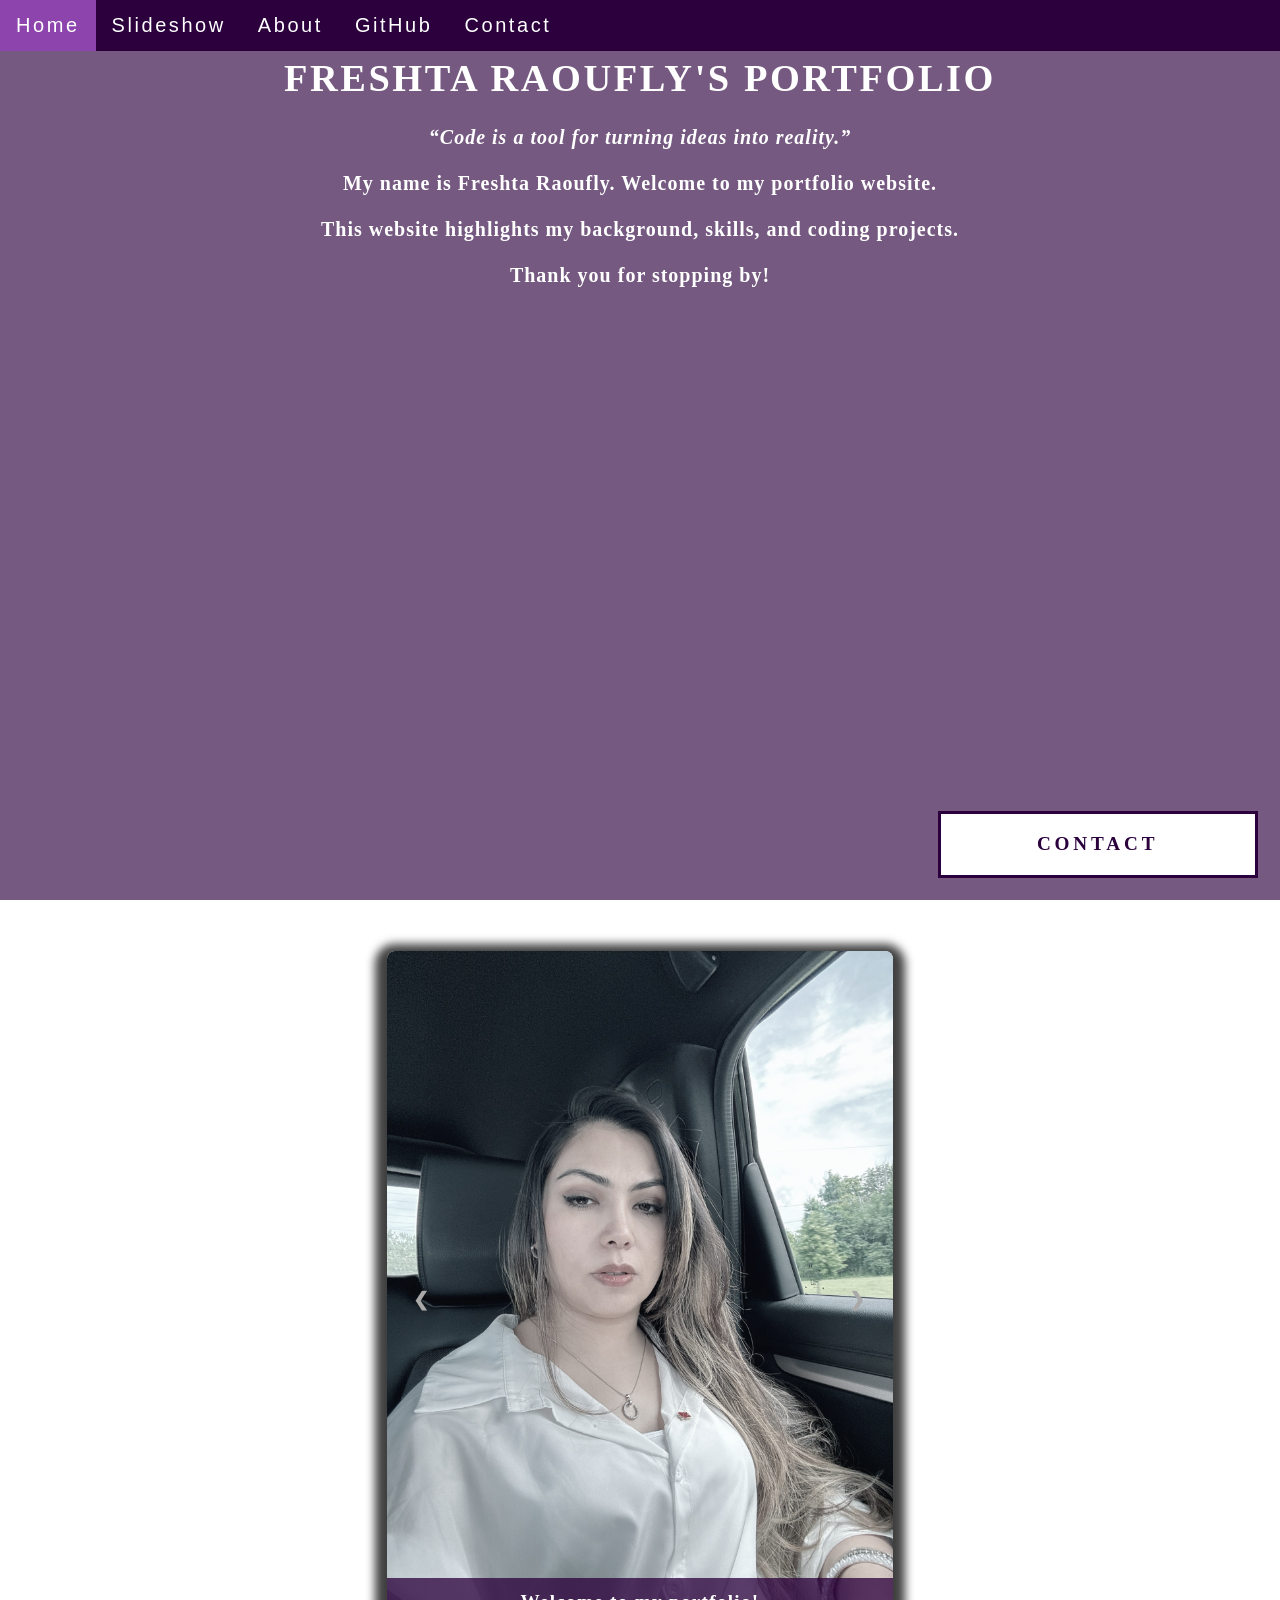
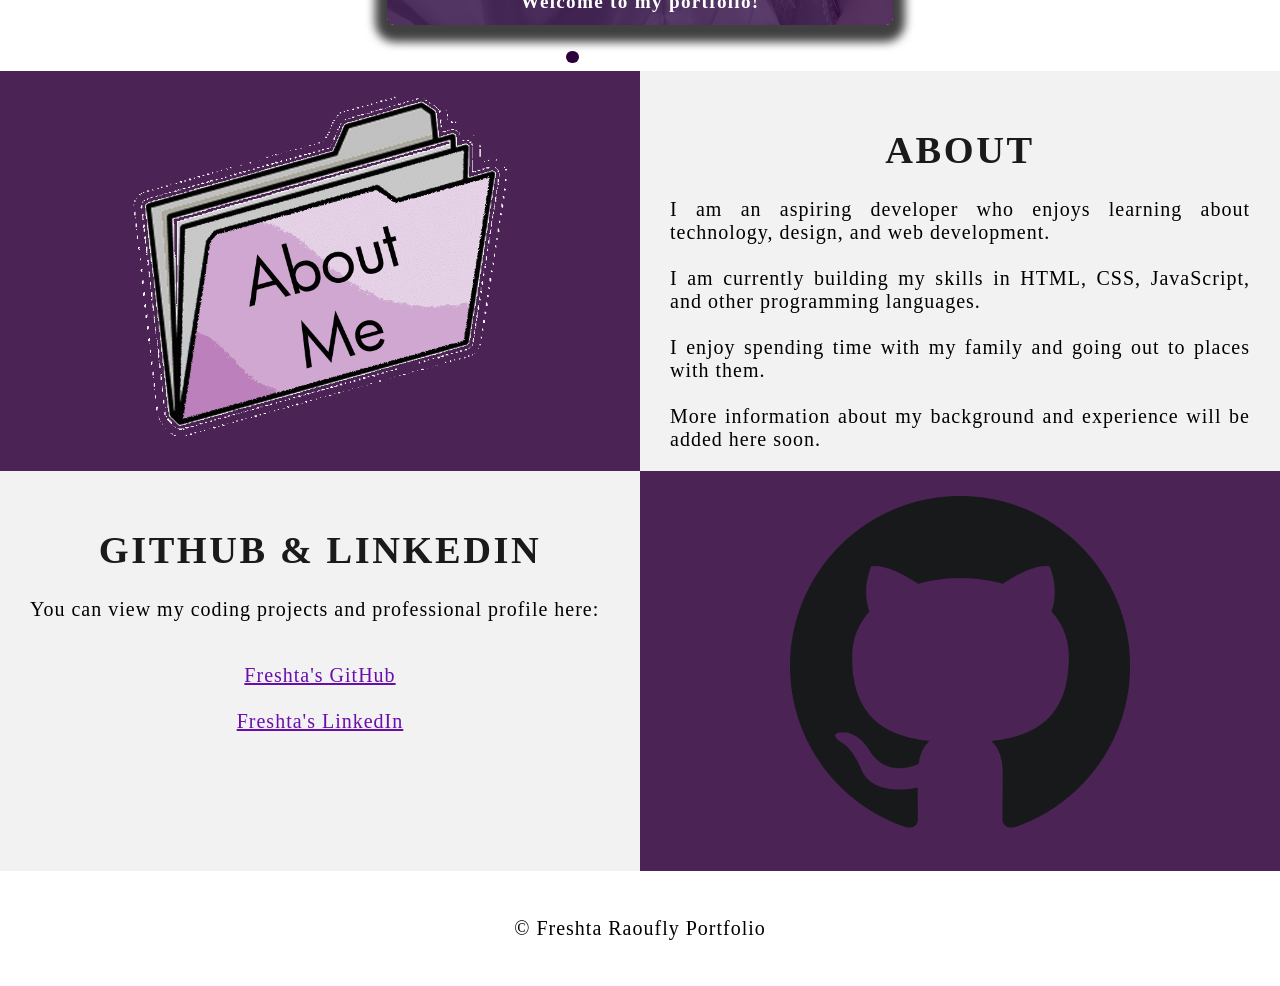
==== index.html @ d0412b55 "Add files via upload" ====
<!DOCTYPE html> 
<html lang="en">
    <!-- Head -->
    <head>
        <meta charset="UTF-8">
        <meta name="viewport" content="width=device-width">
        <title>Freshta Raoufly</title>
        <link rel="shortcut icon" type="img/png" href="images/coding_icon.png">
        <link rel="stylesheet" type="text/css" href="stylesheet/portfolio.css">
    </head>

    <!-- Body -->
    <body class="Background">

        <!-- Navbar -->
        <div class="Navbar">
            <a class="active" href="#Home">Home</a>
            <a href="#Slideshow">Slideshow</a>
            <a href="#About">About</a>
            <a href="#GitHub">GitHub</a>
            <a onclick="openForm()" ondblclick="closeForm()" class="contact">Contact</a>
        </div>

        <!-- Background video -->
        <div id="Home">
            <video autoplay muted loop id="Typing_Video">
                <source src="images/videos/Typing.mp4" type="video/mp4">
                Your browser does not support HTML5 video.
            </video>
        </div>

        <!-- Video text -->
        <div class="Video_Text">
            <h1 class="white-text">Freshta Raoufly's Portfolio</h1>
            <strong>
                <p class="center">
                    <q>Code is a tool for turning ideas into reality.</q>
                    <br>
                    <br>My name is Freshta Raoufly. Welcome to my portfolio website.
                    <br>
                    <br>This website highlights my background, skills, and coding projects.
                    <br>
                    <br>Thank you for stopping by!
                </p>
            </strong>
        </div>

        <!-- Slideshow section -->
        <div id="Slideshow">
            <div id="Slideshow_Background">
                <div id="Slideshow_Container">

                    <!-- Slide 1 of 6 -->
                    <div class="mySlides fade">
                        <img class="Slideshow_Images" src="images/personal.jpeg" alt="Picture of yourself">
                        <div class="text">Welcome to my portfolio!</div>
                    </div>

                    <!-- Slide 2 of 6 -->
                    <div class="mySlides fade">
                        <img class="Slideshow_Images" src="images/html_css_js.jpeg" alt="HTML, CSS, and JavaScript logos">
                        <div class="text">I am learning HTML, CSS, and JavaScript.</div>
                    </div>

                    <!-- Slide 3 of 6 -->
                    <div class="mySlides fade">
                        <img class="Slideshow_Images" src="images/python.png" alt="Python logo">
                        <div class="text">I am also building programming skills.</div>
                    </div>

                    <!-- Slide 4 of 6 -->
                    <div class="mySlides fade">
                        <img class="Slideshow_Images" src="images/csharp.png" alt="C# logo">
                        <div class="text">I enjoy learning software development.</div>
                    </div>

                    <!-- Slide 5 of 6 -->
                    <div class="mySlides fade">
                        <img class="Slideshow_Images" src="images/sql.jpg" alt="SQL logo">
                        <div class="text">I am interested in databases and web development.</div>
                    </div>

                    <!-- Slide 6 of 6 -->
                    <div class="mySlides fade">
                        <img class="Slideshow_Images" src="images/work.jpeg" alt="Me">
                        <div class="text"><a class="white-text contact" onclick="openForm()">Contact me now!</a></div>
                    </div>

                    <!-- Previous and next buttons -->
                    <a class="Previous" onclick="plusSlides(-1)">&#10094;</a>
                    <a class="Next" onclick="plusSlides(1)">&#10095;</a>
                </div>

                <br>

                <!-- Slideshow dots -->
                <div style="text-align: center">
                    <span class="dot" onclick="currentSlide(1)"></span>
                    <span class="dot" onclick="currentSlide(2)"></span>
                    <span class="dot" onclick="currentSlide(3)"></span>
                    <span class="dot" onclick="currentSlide(4)"></span>
                    <span class="dot" onclick="currentSlide(5)"></span>
                    <span class="dot" onclick="currentSlide(6)"></span>
                </div>
            </div>
        </div>

        <!-- About section -->
        <div class="Row" id="About">
            <!-- Left column -->
            <div class="Column_2">
                <img src="images/about.png" alt="HTML and CSS image">
            </div>

            <!-- Right column -->
            <div class="Column_1">
                <h1>About</h1>
                <p>
                    I am an aspiring developer who enjoys learning about technology, design, and web development.
                    <br>
                    <br>I am currently building my skills in HTML, CSS, JavaScript, and other programming languages.
                    <br>
                    <br>I enjoy spending time with my family and going out to places with them.
                    <br>
                    <br>More information about my background and experience will be added here soon.
                    <br>
                    <br><a onclick="openForm()" class="contact">Contact</a> me below!
                </p>
            </div>
        </div>

        <!-- GitHub section -->
        <div class="Row" id="GitHub">
            <!-- Left column -->
            <div class="Column_1">
                <h1>GitHub & LinkedIn</h1>
                <p>
                    You can view my coding projects and professional profile here:
                    <br>
                    <br>
                    <p class="center">
                        <a href="https://github.com/freshta002-design" target="_blank">Freshta's GitHub</a>
                        <br>
                        <br>
                        <a href="https://www.linkedin.com/in/freshta-shakery-9b9ab7419/?skipRedirect=true" target="_blank">Freshta's LinkedIn</a>
                    </p>
                </p>
            </div>

            <!-- Right column -->
            <div class="Column_2">
                <a href="https://github.com/freshta002-design" target="_blank">
                    <img src="images/github.png" alt="GitHub Logo">
                </a>
            </div>
        </div>

        <!-- Contact form -->
        <div id="Contact">
            <button onclick="openForm()" class="Pop_Up_Button">CONTACT</button>

            <div class="form-popup" id="myForm">
                <form action="" method="POST" class="form-container">
                    <h1>Contact</h1>

                    <label for="name"><b>Name</b></label>
                    <input type="text" placeholder="Type your name here" name="name" required>

                    <label for="phone"><b>Phone</b></label>
                    <input type="text" placeholder="Type your phone number here" name="phone">

                    <label for="email"><b>Email</b></label>
                    <input type="text" placeholder="Type your email address here" name="email" required>

                    <label for="message"><b>Message</b></label>
                    <input type="text" placeholder="Type your message here" name="message">

                    <button type="submit" class="btn">SUBMIT</button>
                    <button type="button" class="btn cancel" onclick="closeForm()">CLOSE</button>
                </form>
            </div>
        </div>

        <!-- Footer section -->
        <footer>
            <p class="center">
                &copy; Freshta Raoufly Portfolio
            </p>
        </footer>

        <script src="JS/portfolio.js"></script>
    </body>
</html>
---- stylesheet/portfolio.css ----
/***** GENERAL STYLING *****/

html {
    scroll-behavior: smooth;
}

body {
    margin: 0%;
    opacity: 1;
    transition: 3s opacity;
    letter-spacing: .2vw;
    font-family: Avant Garde, Helvetica;
    font-size: 1.5vw;
    overflow-x: hidden;
    user-select: none;
}

body.fade-out {
    opacity: .1;
}

h1 {
    text-transform: uppercase;
    font-family: "Trebuchet MS", Optima;
    text-align: center;
    margin-top: 3%;
    color: #1a1a1a;
}

h1:hover {
    filter: grayscale(5%);
    transform: scale(1.1);
    transition: transform 1s;
}

.white-text {
    color: #fff;
}

p {
    font-family: Perpetua, Rockwell Extra Bold;
    text-align: justify;
    letter-spacing: 1px;
    font-size: 20px;
    padding-left: 20px;
    padding-right: 20px;
}

p:hover {
    transition: transform 1s;
    transform: scale(1.01);
}

.center {
    text-align: center;
}

.center:hover {
    transition: transform 2s;
    transform: scale(1.1);
}

a {
    color: #6a0dad;
    cursor: pointer;
}

q {
    font-style: italic;
}

img {
    filter: grayscale(60%);
    border-radius: 8px;
    max-width: 100%;
    height: 340px;
    display: block;
    margin-left: auto;
    margin-right: auto;
}

img:hover {
    filter: grayscale(5%);
    transition: transform 1s;
    transform: scale(1.1);
}

footer {
    padding: 2%;
    background-color: white;
}

/***** NAVBAR STYLING *****/

.Navbar {
    overflow: hidden;
    background-color: #2b003d;
    position: fixed;
    top: 0;
    width: 100%;
    z-index: 1;
    animation: moveNav 5s;
}

@keyframes moveNav {
    from {left: -100vw;}
    to {left: 0vw;}
}

.Navbar a {
    float: left;
    display: block;
    color: white;
    padding: 14px 16px;
    text-decoration: none;
    font-family: Avant Garde, Helvetica;
    font-size: 20px;
    text-align: center;
    position: relative;
    animation: moveNavText 5.75s;
}

@keyframes moveNavText {
    from {top: -100vw;}
    to {top: 0vw;}
}

.Navbar a:hover {
    background-color: #f4f4f4;
    color: #2b003d;
    font-weight: bold;
}

.Navbar a.active {
    background-color: #8e44ad;
}

/***** VIDEO STYLING *****/

#Typing_Video {
    position: fixed;
    right: 0;
    bottom: 0;
    min-width: 100%;
    z-index: -1;
}

@media screen and (max-width: 576px) {
    #Typing_Video {
        display: none;
    }
}

.Video_Text {
    background: rgba(43, 0, 61, 0.65);
    color: white;
    width: 100%;
    height: 100vh;
    padding-top: 2vh;
    position: relative;
    animation: moveVideoText 5.75s;
}

@keyframes moveVideoText {
    from {top: -100vw;}
    to {top: 0vw;}
}

/***** SLIDESHOW STYLING *****/

#Slideshow_Background {
    background: rgba(255, 255, 255, 0.35);
}

.mySlides {
    display: none;
}

#Slideshow_Container {
    width: 39.5vw;
    height: auto;
    padding-top: 4%;
    position: relative;
    margin: auto;
}

#Slideshow_Container a {
    text-decoration: none;
}

.Slideshow_Images {
    vertical-align: middle;
    height: auto;
    box-shadow: 0px 5px 10px 12px rgba(0, 0, 0, .75);
    width: 100%;
}

.Previous, .Next {
    cursor: pointer;
    position: absolute;
    top: 50%;
    width: auto;
    padding: 2vw;
    color: darkgray;
    font-weight: bold;
    font-size: 1.5vw;
    border-radius: 0 3px 3px 0;
    user-select: none;
    transition: 0.6s ease;
}

.Next {
    right: 0;
    border-radius: 3px 0 0 3px;
}

.Previous:hover, .Next:hover {
    background-color: rgba(0, 0, 0, 0.8);
    color: white;
}

.text {
    color: white;
    padding: 1vw;
    position: absolute;
    bottom: 0;
    width: 100%;
    text-align: center;
    font-family: Perpetua, Rockwell Extra Bold;
    letter-spacing: .1vw;
    font-size: 1.5vw;
    background-color: rgba(43, 0, 61, 0.75);
    font-weight: bold;
    border-radius: 0px 0px 7px 7px;
}

.dot {
    cursor: pointer;
    height: 1vw;
    width: 1vw;
    margin: .25vw;
    background-color: white;
    border-radius: 50%;
    display: inline-block;
    transition: background-color 0.6s ease;
    z-index: 1;
}

.active, .dot:hover {
    background-color: #2b003d;
}

.fade {
    animation-name: fade;
    animation-duration: 1.5s;
}

@keyframes fade {
    from {opacity: .4;}
    to {opacity: 1;}
}

/***** COLUMN AND ROW STYLING *****/

* {
    box-sizing: border-box;
}

.Column_1 {
    float: left;
    width: 50%;
    padding: 10px;
    padding-top: 3%;
    height: 400px;
    background-color: #f2f2f2;
}

.Column_2 {
    float: left;
    width: 50%;
    padding: 10px;
    padding-top: 1.9%;
    height: 400px;
    background-color: #4b2354;
}

.Column_tall {
    padding-top: 3.5%;
    height: 450px;
}

.Row:after {
    content: "";
    display: table;
    clear: both;
}

/***** CONTACT FORM STYLING *****/

.Pop_Up_Button {
    position: fixed;
    bottom: 1.75vw;
    right: 1.75vw;
    width: 25vw;
    background-color: white;
    color: #2b003d;
    border: solid #2b003d;
    cursor: pointer;
    animation: movePopup 5s;
}

@keyframes movePopup {
    from {right: -40vw;}
    to {right: 1.75vw;}
}

.form-popup {
    z-index: 8;
    display: none;
    position: fixed;
    bottom: .5vw;
    right: .5vw;
}

.form-container {
    max-width: 49vw;
    padding: 1vw;
    background-color: white;
    font-family: "Trebuchet MS", Optima;
}

.form-container input[type=text] {
    width: 100%;
    padding: .93vw;
    margin: .6vw 0 .6vw 0;
    border: none;
    background: Gainsboro;
    font-size: 1vw;
    font-family: Perpetua, Rockwell Extra Bold;
}

.form-container input[type=text]:hover {
    box-shadow: 0 0 5px #6a0dad inset;
}

button {
    font-family: "Trebuchet MS", Optima;
    letter-spacing: .3vw;
    font-size: 1.5vw;
    font-weight: bold;
    padding: 1.5vw;
    cursor: pointer;
    width: 100%;
    height: auto;
}

button:hover, .form-container .btn:hover {
    color: white;
    background-color: #2b003d;
    transition-duration: 1s;
    border-color: silver;
}

.form-container .btn {
    background-color: white;
    color: #2b003d;
    border-color: #2b003d;
    margin-bottom: 1vh;
}

.form-container .cancel {
    background-color: #2b003d;
    color: white;
    border-color: gray;
}

.form-container .cancel:hover {
    color: white;
    background-color: darkred;
    transition-duration: 1s;
    border-color: black;
}

/***** MEDIA QUERY SECTION *****/

@media screen and (max-width: 1080px) {
    .Navbar a {
        width: 20%;
        font-size: 2.5vw;
    }

    .white-text {
        font-size: 4.5vw;
    }

    p {
        font-size: 3vw;
    }
}

@media screen and (max-width: 800px) {
    .Column_1, .Column_2 {
        width: 100%;
        height: auto;
    }

    img {
        height: auto;
    }

    #Slideshow_Container {
        width: 80vw;
    }

    .text {
        font-size: 3vw;
    }

    .Previous, .Next {
        font-size: 3vw;
    }

    .dot {
        height: 2vw;
        width: 2vw;
    }

    .form-container {
        max-width: 90vw;
    }

    .Pop_Up_Button {
        width: 40vw;
    }
}
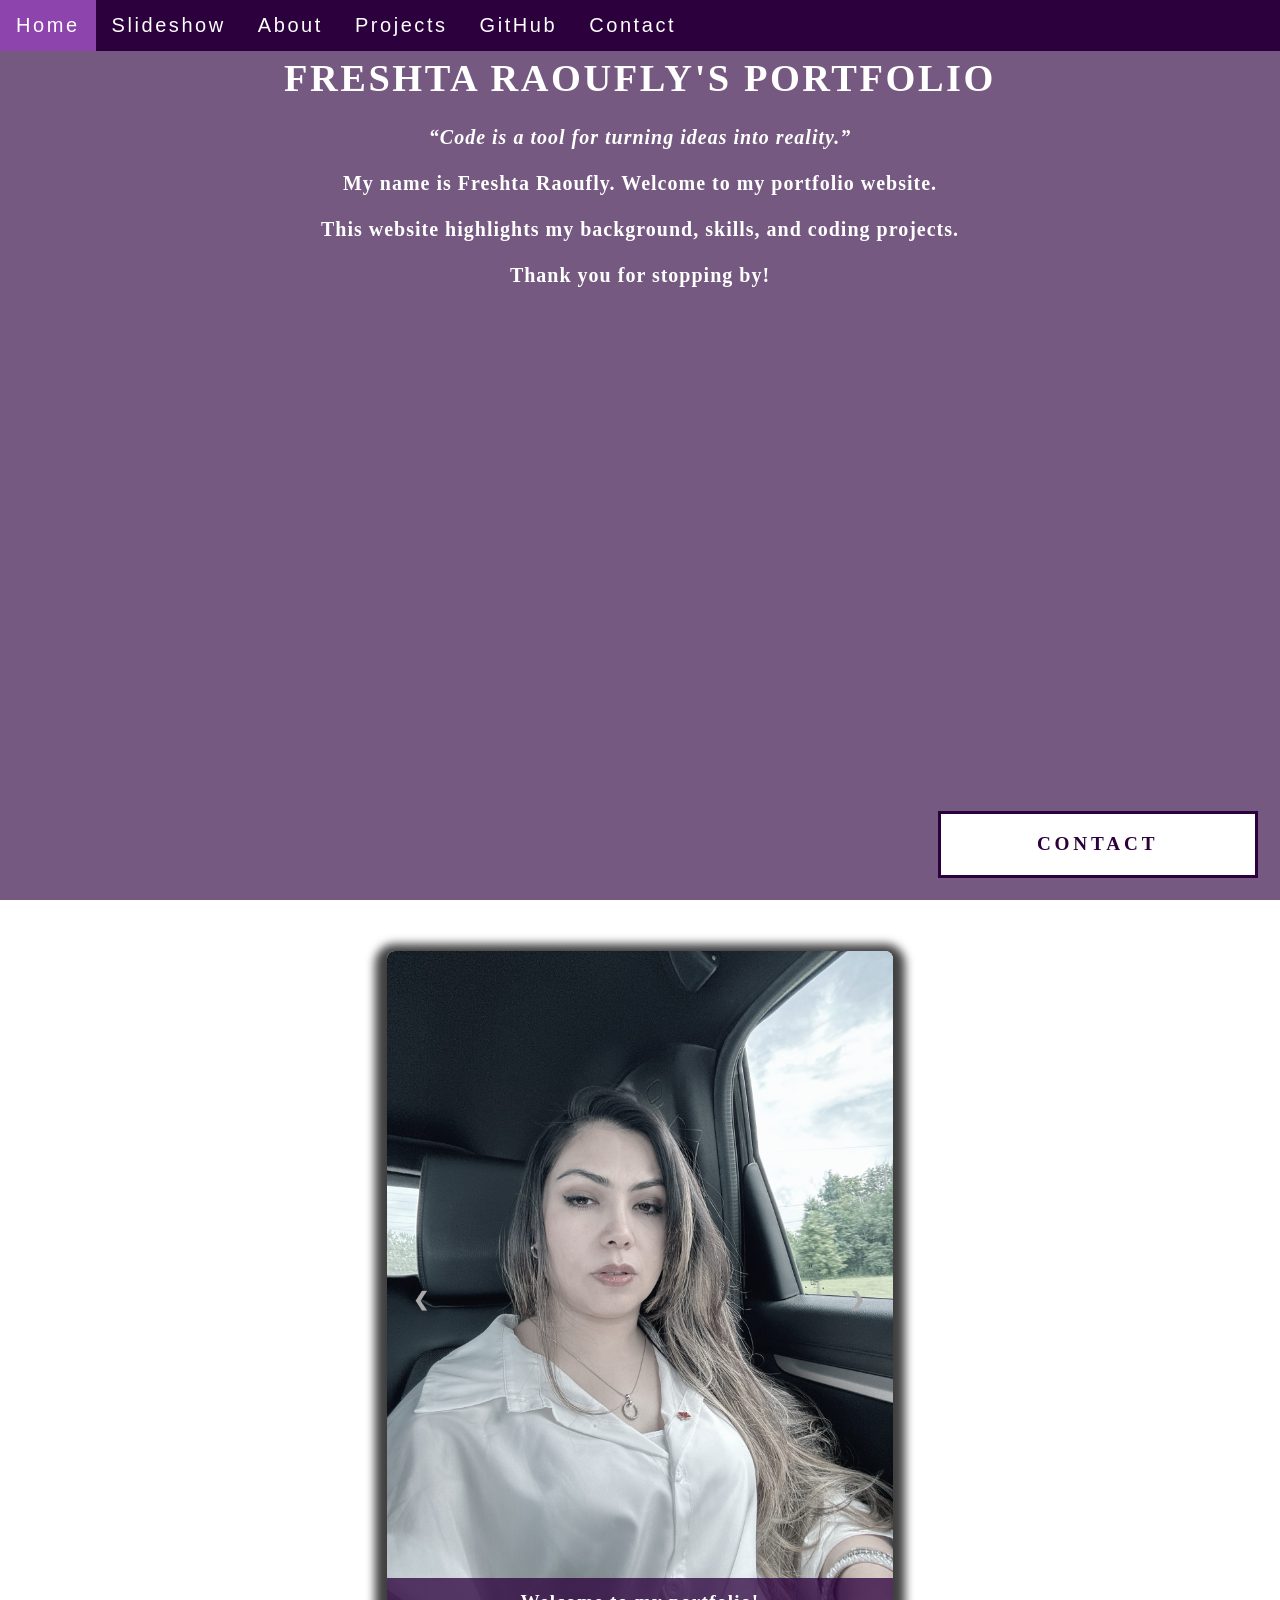
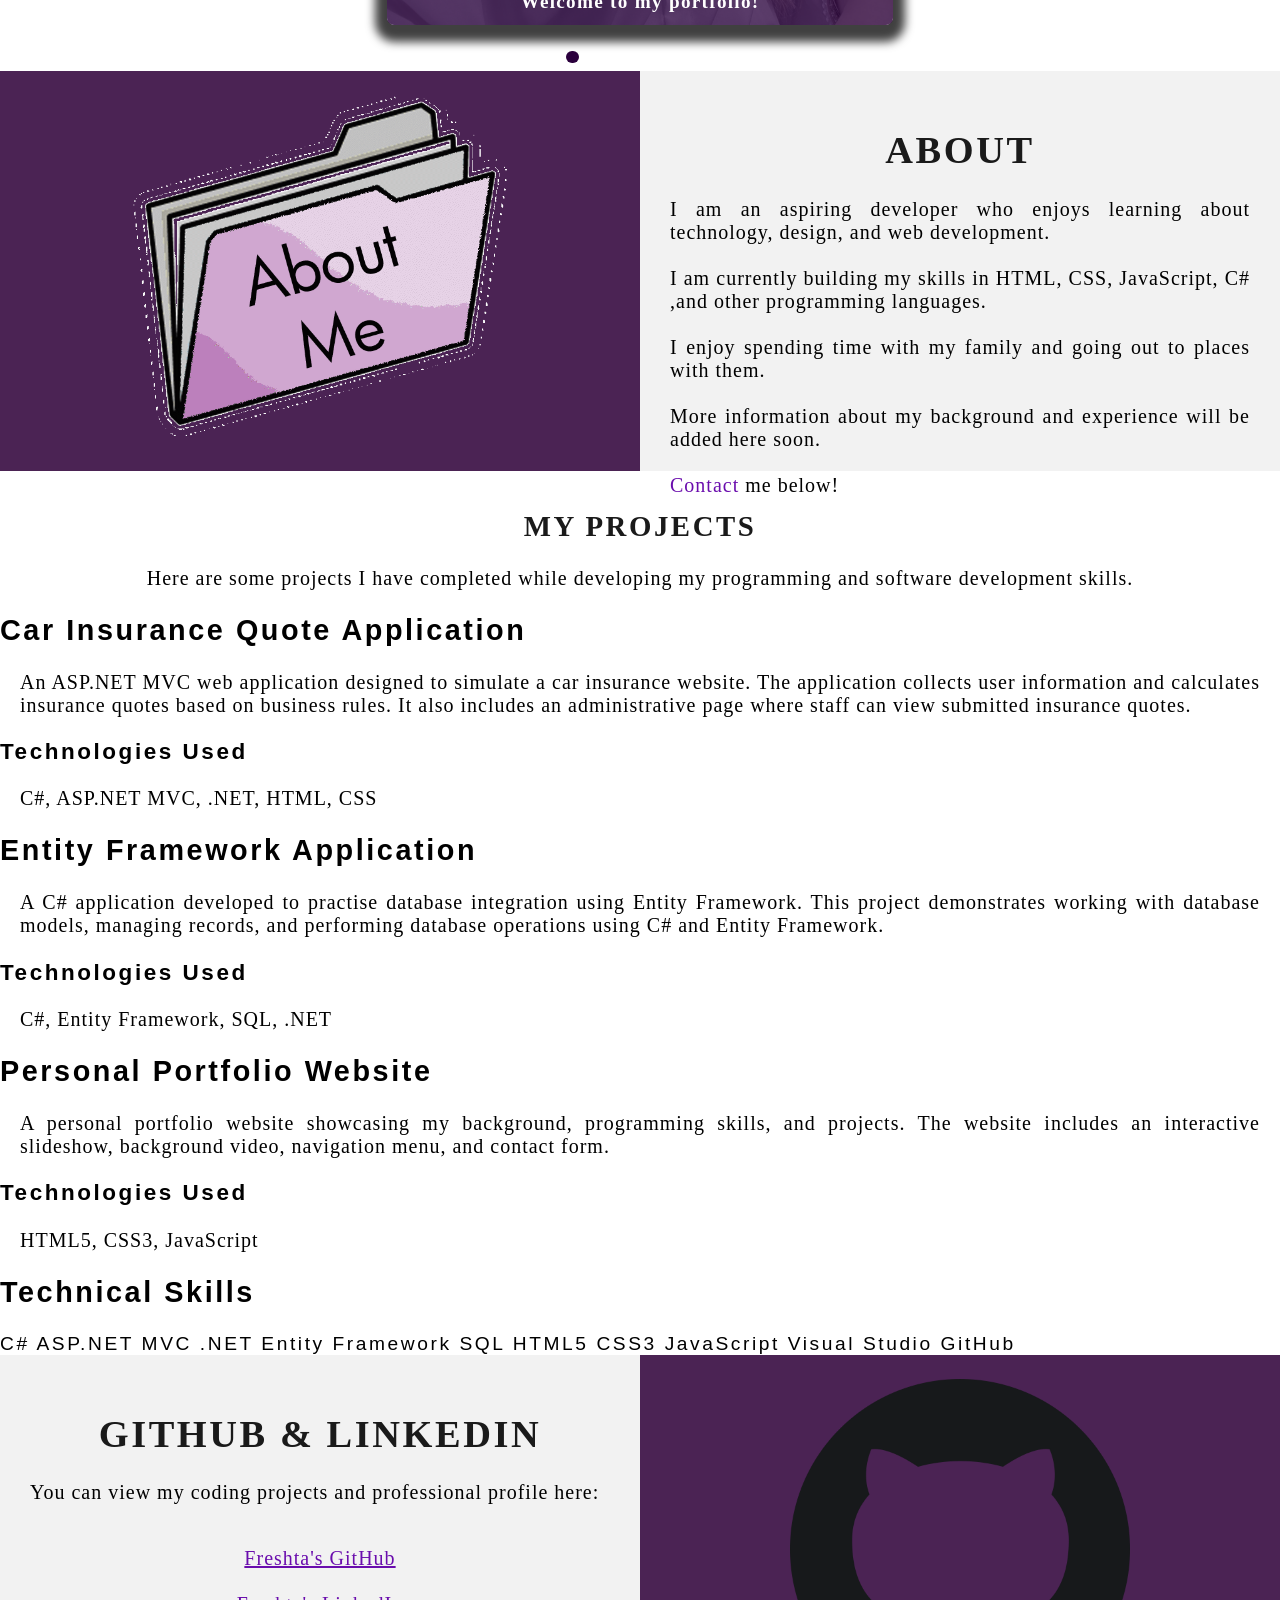
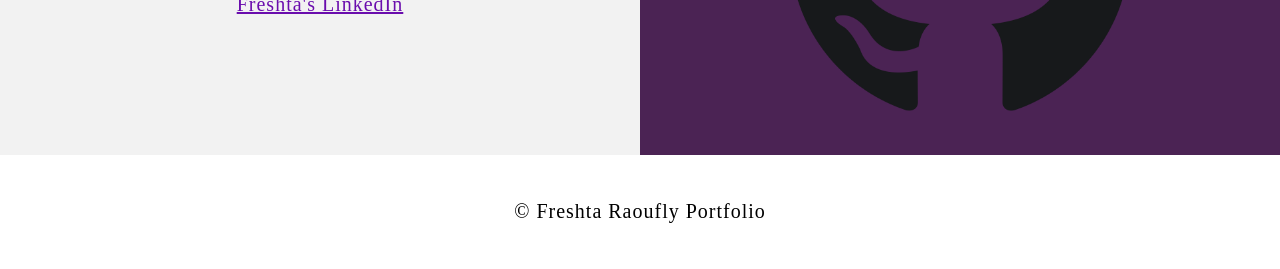
==== commit da80ef30: "Add files via upload" ====
--- a/index.html
+++ b/index.html
@@ -1,193 +1,285 @@
-<!DOCTYPE html> 
+<!DOCTYPE html>
 <html lang="en">
-    <!-- Head -->
-    <head>
-        <meta charset="UTF-8">
-        <meta name="viewport" content="width=device-width">
-        <title>Freshta Raoufly</title>
-        <link rel="shortcut icon" type="img/png" href="images/coding_icon.png">
-        <link rel="stylesheet" type="text/css" href="stylesheet/portfolio.css">
-    </head>
-
-    <!-- Body -->
-    <body class="Background">
-
-        <!-- Navbar -->
-        <div class="Navbar">
-            <a class="active" href="#Home">Home</a>
-            <a href="#Slideshow">Slideshow</a>
-            <a href="#About">About</a>
-            <a href="#GitHub">GitHub</a>
-            <a onclick="openForm()" ondblclick="closeForm()" class="contact">Contact</a>
-        </div>
-
-        <!-- Background video -->
-        <div id="Home">
-            <video autoplay muted loop id="Typing_Video">
-                <source src="images/videos/Typing.mp4" type="video/mp4">
-                Your browser does not support HTML5 video.
-            </video>
-        </div>
-
-        <!-- Video text -->
-        <div class="Video_Text">
-            <h1 class="white-text">Freshta Raoufly's Portfolio</h1>
-            <strong>
-                <p class="center">
-                    <q>Code is a tool for turning ideas into reality.</q>
-                    <br>
-                    <br>My name is Freshta Raoufly. Welcome to my portfolio website.
-                    <br>
-                    <br>This website highlights my background, skills, and coding projects.
-                    <br>
-                    <br>Thank you for stopping by!
-                </p>
-            </strong>
-        </div>
-
-        <!-- Slideshow section -->
-        <div id="Slideshow">
-            <div id="Slideshow_Background">
-                <div id="Slideshow_Container">
-
-                    <!-- Slide 1 of 6 -->
-                    <div class="mySlides fade">
-                        <img class="Slideshow_Images" src="images/personal.jpeg" alt="Picture of yourself">
-                        <div class="text">Welcome to my portfolio!</div>
-                    </div>
-
-                    <!-- Slide 2 of 6 -->
-                    <div class="mySlides fade">
-                        <img class="Slideshow_Images" src="images/html_css_js.jpeg" alt="HTML, CSS, and JavaScript logos">
-                        <div class="text">I am learning HTML, CSS, and JavaScript.</div>
-                    </div>
-
-                    <!-- Slide 3 of 6 -->
-                    <div class="mySlides fade">
-                        <img class="Slideshow_Images" src="images/python.png" alt="Python logo">
-                        <div class="text">I am also building programming skills.</div>
-                    </div>
-
-                    <!-- Slide 4 of 6 -->
-                    <div class="mySlides fade">
-                        <img class="Slideshow_Images" src="images/csharp.png" alt="C# logo">
-                        <div class="text">I enjoy learning software development.</div>
-                    </div>
-
-                    <!-- Slide 5 of 6 -->
-                    <div class="mySlides fade">
-                        <img class="Slideshow_Images" src="images/sql.jpg" alt="SQL logo">
-                        <div class="text">I am interested in databases and web development.</div>
-                    </div>
-
-                    <!-- Slide 6 of 6 -->
-                    <div class="mySlides fade">
-                        <img class="Slideshow_Images" src="images/work.jpeg" alt="Me">
-                        <div class="text"><a class="white-text contact" onclick="openForm()">Contact me now!</a></div>
-                    </div>
-
-                    <!-- Previous and next buttons -->
-                    <a class="Previous" onclick="plusSlides(-1)">&#10094;</a>
-                    <a class="Next" onclick="plusSlides(1)">&#10095;</a>
-                </div>
-
-                <br>
-
-                <!-- Slideshow dots -->
-                <div style="text-align: center">
-                    <span class="dot" onclick="currentSlide(1)"></span>
-                    <span class="dot" onclick="currentSlide(2)"></span>
-                    <span class="dot" onclick="currentSlide(3)"></span>
-                    <span class="dot" onclick="currentSlide(4)"></span>
-                    <span class="dot" onclick="currentSlide(5)"></span>
-                    <span class="dot" onclick="currentSlide(6)"></span>
-                </div>
+<!-- Head -->
+
+<head>
+    <meta charset="UTF-8">
+    <meta name="viewport" content="width=device-width">
+    <title>Freshta Raoufly</title>
+    <link rel="shortcut icon" type="img/png" href="images/coding_icon.png">
+    <link rel="stylesheet" type="text/css" href="stylesheet/portfolio.css">
+</head>
+
+<!-- Body -->
+
+<body class="Background">
+
+    <!-- Navbar -->
+    <div class="Navbar">
+        <a class="active" href="#Home">Home</a>
+        <a href="#Slideshow">Slideshow</a>
+        <a href="#About">About</a>
+        <a href="#Projects">Projects</a>
+        <a href="#GitHub">GitHub</a>
+        <a onclick="openForm()" ondblclick="closeForm()" class="contact">Contact</a>
+    </div>
+
+    <!-- Background video -->
+    <div id="Home">
+        <video autoplay muted loop id="Typing_Video">
+            <source src="images/videos/Typing.mp4" type="video/mp4">
+            Your browser does not support HTML5 video.
+        </video>
+    </div>
+
+    <!-- Video text -->
+    <div class="Video_Text">
+        <h1 class="white-text">Freshta Raoufly's Portfolio</h1>
+        <strong>
+            <p class="center">
+                <q>Code is a tool for turning ideas into reality.</q>
+                <br>
+                <br>My name is Freshta Raoufly. Welcome to my portfolio website.
+                <br>
+                <br>This website highlights my background, skills, and coding projects.
+                <br>
+                <br>Thank you for stopping by!
+            </p>
+        </strong>
+    </div>
+
+    <!-- Slideshow section -->
+    <div id="Slideshow">
+        <div id="Slideshow_Background">
+            <div id="Slideshow_Container">
+
+                <!-- Slide 1 of 6 -->
+                <div class="mySlides fade">
+                    <img class="Slideshow_Images" src="images/personal.jpeg" alt="Picture of yourself">
+                    <div class="text">Welcome to my portfolio!</div>
+                </div>
+
+                <!-- Slide 2 of 6 -->
+                <div class="mySlides fade">
+                    <img class="Slideshow_Images" src="images/html_css_js.jpeg" alt="HTML, CSS, and JavaScript logos">
+                    <div class="text">I am learning HTML, CSS, and JavaScript.</div>
+                </div>
+
+                <!-- Slide 3 of 6 -->
+                <div class="mySlides fade">
+                    <img class="Slideshow_Images" src="images/python.png" alt="Python logo">
+                    <div class="text">I am also building programming skills.</div>
+                </div>
+
+                <!-- Slide 4 of 6 -->
+                <div class="mySlides fade">
+                    <img class="Slideshow_Images" src="images/csharp.png" alt="C# logo">
+                    <div class="text">I enjoy learning software development.</div>
+                </div>
+
+                <!-- Slide 5 of 6 -->
+                <div class="mySlides fade">
+                    <img class="Slideshow_Images" src="images/sql.jpg" alt="SQL logo">
+                    <div class="text">I am interested in databases and web development.</div>
+                </div>
+
+                <!-- Slide 6 of 6 -->
+                <div class="mySlides fade">
+                    <img class="Slideshow_Images" src="images/work.jpeg" alt="Me">
+                    <div class="text"><a class="white-text contact" onclick="openForm()">Contact me now!</a></div>
+                </div>
+
+                <!-- Previous and next buttons -->
+                <a class="Previous" onclick="plusSlides(-1)">&#10094;</a>
+                <a class="Next" onclick="plusSlides(1)">&#10095;</a>
             </div>
-        </div>
-
-        <!-- About section -->
-        <div class="Row" id="About">
-            <!-- Left column -->
-            <div class="Column_2">
-                <img src="images/about.png" alt="HTML and CSS image">
+
+            <br>
+
+            <!-- Slideshow dots -->
+            <div style="text-align: center">
+                <span class="dot" onclick="currentSlide(1)"></span>
+                <span class="dot" onclick="currentSlide(2)"></span>
+                <span class="dot" onclick="currentSlide(3)"></span>
+                <span class="dot" onclick="currentSlide(4)"></span>
+                <span class="dot" onclick="currentSlide(5)"></span>
+                <span class="dot" onclick="currentSlide(6)"></span>
             </div>
-
-            <!-- Right column -->
-            <div class="Column_1">
-                <h1>About</h1>
-                <p>
-                    I am an aspiring developer who enjoys learning about technology, design, and web development.
-                    <br>
-                    <br>I am currently building my skills in HTML, CSS, JavaScript, and other programming languages.
-                    <br>
-                    <br>I enjoy spending time with my family and going out to places with them.
-                    <br>
-                    <br>More information about my background and experience will be added here soon.
-                    <br>
-                    <br><a onclick="openForm()" class="contact">Contact</a> me below!
-                </p>
-            </div>
-        </div>
-
-        <!-- GitHub section -->
-        <div class="Row" id="GitHub">
-            <!-- Left column -->
-            <div class="Column_1">
-                <h1>GitHub & LinkedIn</h1>
-                <p>
-                    You can view my coding projects and professional profile here:
-                    <br>
-                    <br>
-                    <p class="center">
-                        <a href="https://github.com/freshta002-design" target="_blank">Freshta's GitHub</a>
-                        <br>
-                        <br>
-                        <a href="https://www.linkedin.com/in/freshta-shakery-9b9ab7419/?skipRedirect=true" target="_blank">Freshta's LinkedIn</a>
-                    </p>
-                </p>
-            </div>
-
-            <!-- Right column -->
-            <div class="Column_2">
-                <a href="https://github.com/freshta002-design" target="_blank">
-                    <img src="images/github.png" alt="GitHub Logo">
-                </a>
-            </div>
-        </div>
-
-        <!-- Contact form -->
-        <div id="Contact">
-            <button onclick="openForm()" class="Pop_Up_Button">CONTACT</button>
-
-            <div class="form-popup" id="myForm">
-                <form action="" method="POST" class="form-container">
-                    <h1>Contact</h1>
-
-                    <label for="name"><b>Name</b></label>
-                    <input type="text" placeholder="Type your name here" name="name" required>
-
-                    <label for="phone"><b>Phone</b></label>
-                    <input type="text" placeholder="Type your phone number here" name="phone">
-
-                    <label for="email"><b>Email</b></label>
-                    <input type="text" placeholder="Type your email address here" name="email" required>
-
-                    <label for="message"><b>Message</b></label>
-                    <input type="text" placeholder="Type your message here" name="message">
-
-                    <button type="submit" class="btn">SUBMIT</button>
-                    <button type="button" class="btn cancel" onclick="closeForm()">CLOSE</button>
-                </form>
-            </div>
-        </div>
-
-        <!-- Footer section -->
-        <footer>
+        </div>
+    </div>
+
+    <!-- About section -->
+    <div class="Row" id="About">
+        <!-- Left column -->
+        <div class="Column_2">
+            <img src="images/about.png" alt="HTML and CSS image">
+        </div>
+
+        <!-- Right column -->
+        <div class="Column_1">
+            <h1>About</h1>
+            <p>
+                I am an aspiring developer who enjoys learning about technology, design, and web development.
+                <br>
+                <br>I am currently building my skills in HTML, CSS, JavaScript, C# ,and other programming languages.
+                <br>
+                <br>I enjoy spending time with my family and going out to places with them.
+                <br>
+                <br>More information about my background and experience will be added here soon.
+                <br>
+                <br><a onclick="openForm()" class="contact">Contact</a> me below!
+            </p>
+        </div>
+    </div>
+
+
+<!-- Projects Section -->
+<section id="Projects" class="projects-section">
+    <h1>My Projects</h1>
+
+    <p class="center">
+        Here are some projects I have completed while
+        developing my programming and software development skills.
+    </p>
+
+    <div class="projects-container">
+
+        <!-- Car Insurance Project -->
+        <div class="project-card">
+            <h2>Car Insurance Quote Application</h2>
+
+            <p>
+                An ASP.NET MVC web application designed to
+                simulate a car insurance website. The application
+                collects user information and calculates insurance
+                quotes based on business rules.
+
+                It also includes an administrative page where
+                staff can view submitted insurance quotes.
+            </p>
+
+            <h3>Technologies Used</h3>
+            <p>C#, ASP.NET MVC, .NET, HTML, CSS</p>
+        </div>
+
+        <!-- Entity Framework Project -->
+        <div class="project-card">
+            <h2>Entity Framework Application</h2>
+
+            <p>
+                A C# application developed to practise database
+                integration using Entity Framework.
+
+                This project demonstrates working with database
+                models, managing records, and performing database
+                operations using C# and Entity Framework.
+            </p>
+
+            <h3>Technologies Used</h3>
+            <p>C#, Entity Framework, SQL, .NET</p>
+        </div>
+
+        <!-- Portfolio Website -->
+        <div class="project-card">
+            <h2>Personal Portfolio Website</h2>
+
+            <p>
+                A personal portfolio website showcasing my
+                background, programming skills, and projects.
+
+                The website includes an interactive slideshow,
+                background video, navigation menu, and
+                contact form.
+            </p>
+
+            <h3>Technologies Used</h3>
+            <p>HTML5, CSS3, JavaScript</p>
+        </div>
+
+    </div>
+
+    <!-- Technical Skills -->
+    <div class="skills-section">
+        <h2>Technical Skills</h2>
+
+        <div class="skills-container">
+            <span>C#</span>
+            <span>ASP.NET MVC</span>
+            <span>.NET</span>
+            <span>Entity Framework</span>
+            <span>SQL</span>
+            <span>HTML5</span>
+            <span>CSS3</span>
+            <span>JavaScript</span>
+            <span>Visual Studio</span>
+            <span>GitHub</span>
+        </div>
+    </div>
+
+</section>
+
+
+    <!-- GitHub section -->
+    <div class="Row" id="GitHub">
+        <!-- Left column -->
+        <div class="Column_1">
+            <h1>GitHub & LinkedIn</h1>
+            <p>
+                You can view my coding projects and professional profile here:
+                <br>
+                <br>
             <p class="center">
-                &copy; Freshta Raoufly Portfolio
-            </p>
-        </footer>
-
-        <script src="JS/portfolio.js"></script>
-    </body>
+                <a href="https://github.com/freshta002-design" target="_blank">Freshta's GitHub</a>
+                <br>
+                <br>
+                <a href="https://www.linkedin.com/in/freshta-shakery-9b9ab7419/?skipRedirect=true"
+                    target="_blank">Freshta's LinkedIn</a>
+            </p>
+            </p>
+        </div>
+
+        <!-- Right column -->
+        <div class="Column_2">
+            <a href="https://github.com/freshta002-design" target="_blank">
+                <img src="images/github.png" alt="GitHub Logo">
+            </a>
+        </div>
+    </div>
+
+    <!-- Contact form -->
+    <div id="Contact">
+        <button onclick="openForm()" class="Pop_Up_Button">CONTACT</button>
+
+        <div class="form-popup" id="myForm">
+            <form action="" method="POST" class="form-container">
+                <h1>Contact</h1>
+
+                <label for="name"><b>Name</b></label>
+                <input type="text" placeholder="Type your name here" name="name" required>
+
+                <label for="phone"><b>Phone</b></label>
+                <input type="text" placeholder="Type your phone number here" name="phone">
+
+                <label for="email"><b>Email</b></label>
+                <input type="text" placeholder="Type your email address here" name="email" required>
+
+                <label for="message"><b>Message</b></label>
+                <input type="text" placeholder="Type your message here" name="message">
+
+                <button type="submit" class="btn">SUBMIT</button>
+                <button type="button" class="btn cancel" onclick="closeForm()">CLOSE</button>
+            </form>
+        </div>
+    </div>
+
+    <!-- Footer section -->
+    <footer>
+        <p class="center">
+            &copy; Freshta Raoufly Portfolio
+        </p>
+    </footer>
+
+    <script src="JS/portfolio.js"></script>
+</body>
+
 </html>
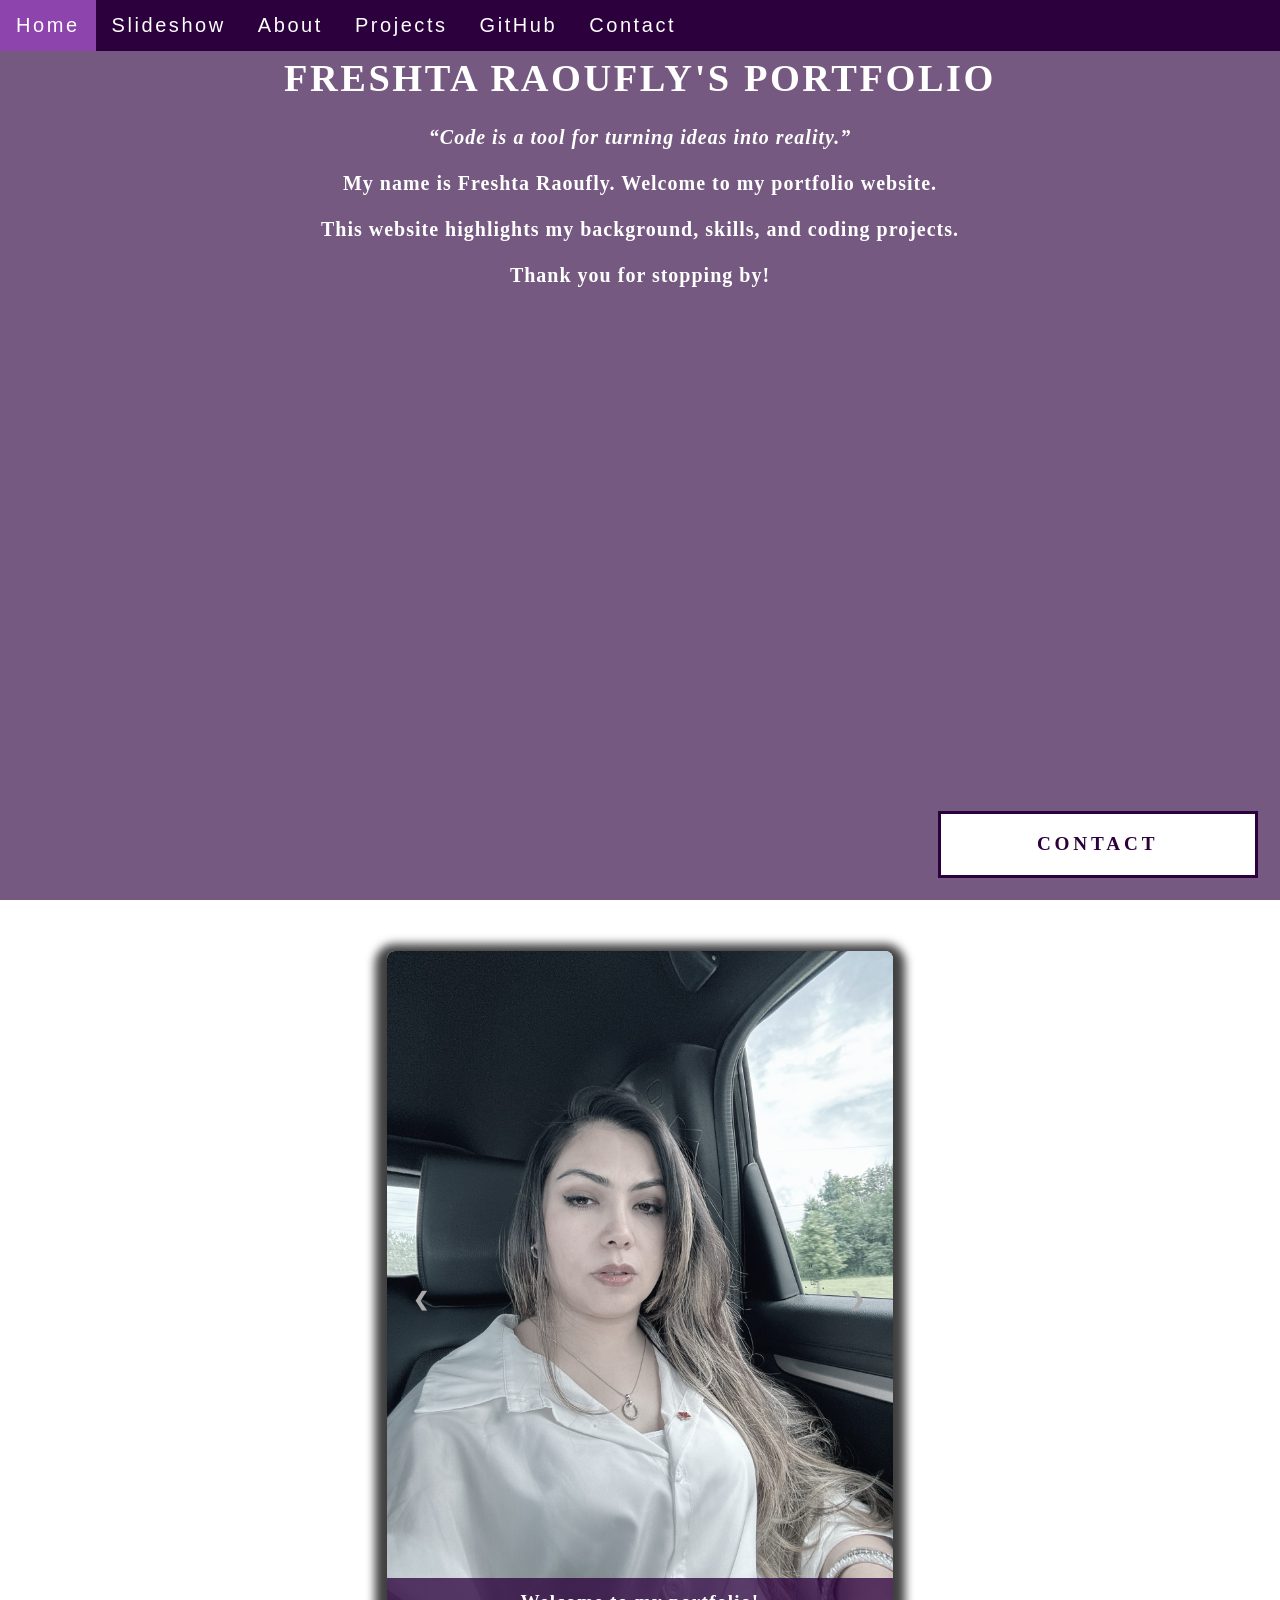
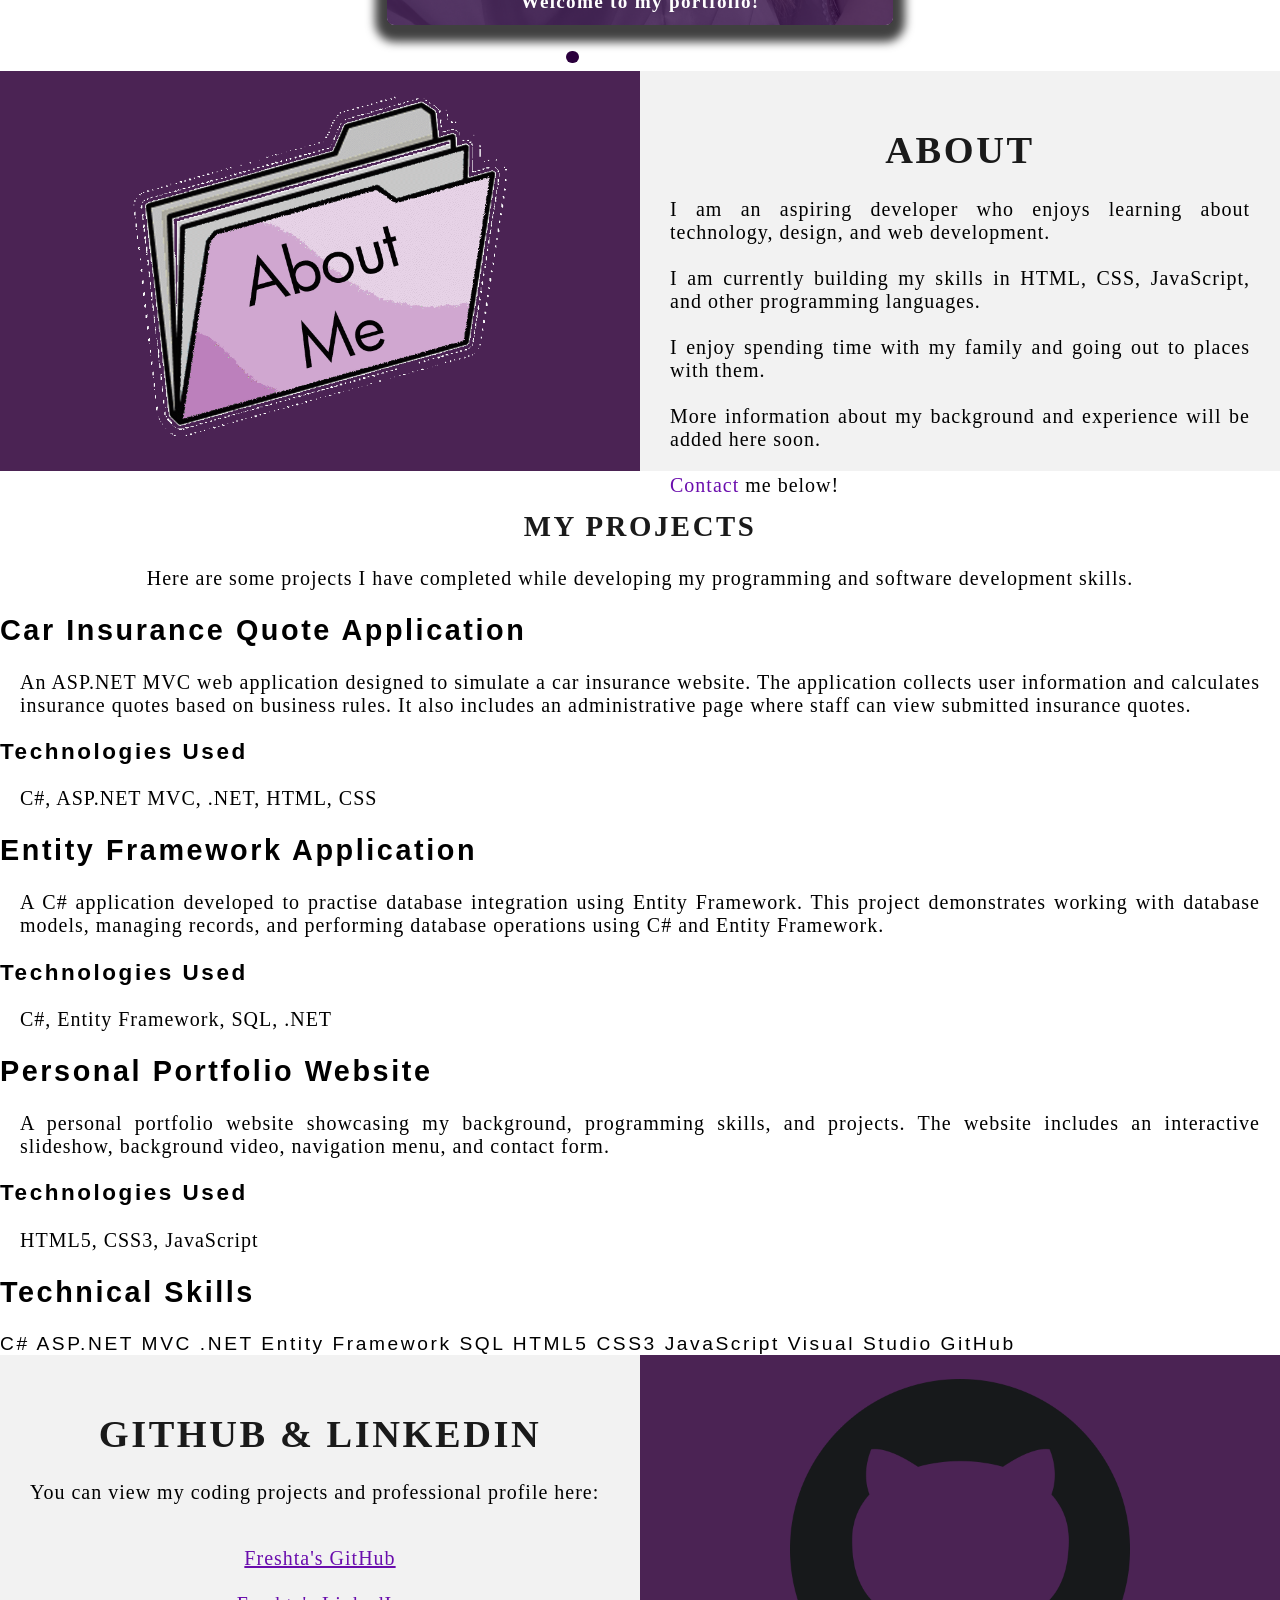
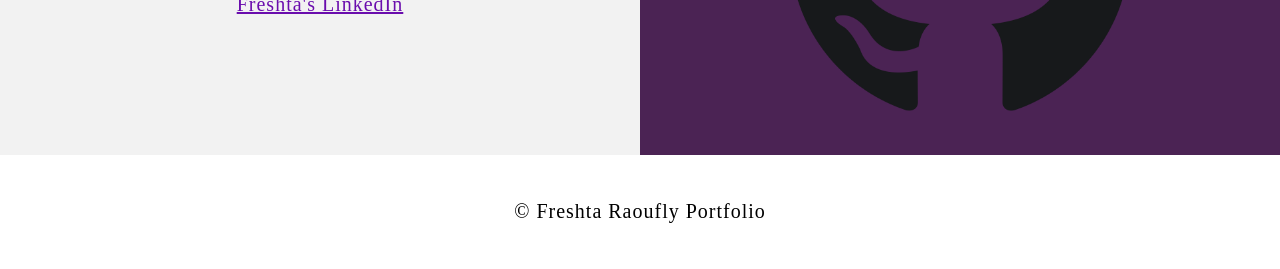
==== commit 837b8f0e: "Add files via upload" ====
--- a/index.html
+++ b/index.html
@@ -1,136 +1,134 @@
-<!DOCTYPE html>
+<!DOCTYPE html> 
 <html lang="en">
-<!-- Head -->
-
-<head>
-    <meta charset="UTF-8">
-    <meta name="viewport" content="width=device-width">
-    <title>Freshta Raoufly</title>
-    <link rel="shortcut icon" type="img/png" href="images/coding_icon.png">
-    <link rel="stylesheet" type="text/css" href="stylesheet/portfolio.css">
-</head>
-
-<!-- Body -->
-
-<body class="Background">
-
-    <!-- Navbar -->
-    <div class="Navbar">
-        <a class="active" href="#Home">Home</a>
-        <a href="#Slideshow">Slideshow</a>
-        <a href="#About">About</a>
-        <a href="#Projects">Projects</a>
-        <a href="#GitHub">GitHub</a>
-        <a onclick="openForm()" ondblclick="closeForm()" class="contact">Contact</a>
-    </div>
-
-    <!-- Background video -->
-    <div id="Home">
-        <video autoplay muted loop id="Typing_Video">
-            <source src="images/videos/Typing.mp4" type="video/mp4">
-            Your browser does not support HTML5 video.
-        </video>
-    </div>
-
-    <!-- Video text -->
-    <div class="Video_Text">
-        <h1 class="white-text">Freshta Raoufly's Portfolio</h1>
-        <strong>
-            <p class="center">
-                <q>Code is a tool for turning ideas into reality.</q>
+    <!-- Head -->
+    <head>
+        <meta charset="UTF-8">
+        <meta name="viewport" content="width=device-width">
+        <title>Freshta Raoufly</title>
+        <link rel="shortcut icon" type="img/png" href="images/coding_icon.png">
+        <link rel="stylesheet" type="text/css" href="stylesheet/portfolio.css">
+    </head>
+
+    <!-- Body -->
+    <body class="Background">
+
+        <!-- Navbar -->
+        <div class="Navbar">
+            <a class="active" href="#Home">Home</a>
+            <a href="#Slideshow">Slideshow</a>
+            <a href="#About">About</a>
+            <a href="#Projects">Projects</a>
+            <a href="#GitHub">GitHub</a>
+            <a onclick="openForm()" ondblclick="closeForm()" class="contact">Contact</a>
+        </div>
+
+        <!-- Background video -->
+        <div id="Home">
+            <video autoplay muted loop id="Typing_Video">
+                <source src="images/videos/Typing.mp4" type="video/mp4">
+                Your browser does not support HTML5 video.
+            </video>
+        </div>
+
+        <!-- Video text -->
+        <div class="Video_Text">
+            <h1 class="white-text">Freshta Raoufly's Portfolio</h1>
+            <strong>
+                <p class="center">
+                    <q>Code is a tool for turning ideas into reality.</q>
+                    <br>
+                    <br>My name is Freshta Raoufly. Welcome to my portfolio website.
+                    <br>
+                    <br>This website highlights my background, skills, and coding projects.
+                    <br>
+                    <br>Thank you for stopping by!
+                </p>
+            </strong>
+        </div>
+
+        <!-- Slideshow section -->
+        <div id="Slideshow">
+            <div id="Slideshow_Background">
+                <div id="Slideshow_Container">
+
+                    <!-- Slide 1 of 6 -->
+                    <div class="mySlides fade">
+                        <img class="Slideshow_Images" src="images/personal.jpeg" alt="Picture of yourself">
+                        <div class="text">Welcome to my portfolio!</div>
+                    </div>
+
+                    <!-- Slide 2 of 6 -->
+                    <div class="mySlides fade">
+                        <img class="Slideshow_Images" src="images/html_css_js.jpeg" alt="HTML, CSS, and JavaScript logos">
+                        <div class="text">I am learning HTML, CSS, and JavaScript.</div>
+                    </div>
+
+                    <!-- Slide 3 of 6 -->
+                    <div class="mySlides fade">
+                        <img class="Slideshow_Images" src="images/python.png" alt="Python logo">
+                        <div class="text">I am also building programming skills.</div>
+                    </div>
+
+                    <!-- Slide 4 of 6 -->
+                    <div class="mySlides fade">
+                        <img class="Slideshow_Images" src="images/csharp.png" alt="C# logo">
+                        <div class="text">I enjoy learning software development.</div>
+                    </div>
+
+                    <!-- Slide 5 of 6 -->
+                    <div class="mySlides fade">
+                        <img class="Slideshow_Images" src="images/sql.jpg" alt="SQL logo">
+                        <div class="text">I am interested in databases and web development.</div>
+                    </div>
+
+                    <!-- Slide 6 of 6 -->
+                    <div class="mySlides fade">
+                        <img class="Slideshow_Images" src="images/work.jpeg" alt="Me">
+                        <div class="text"><a class="white-text contact" onclick="openForm()">Contact me now!</a></div>
+                    </div>
+
+                    <!-- Previous and next buttons -->
+                    <a class="Previous" onclick="plusSlides(-1)">&#10094;</a>
+                    <a class="Next" onclick="plusSlides(1)">&#10095;</a>
+                </div>
+
                 <br>
-                <br>My name is Freshta Raoufly. Welcome to my portfolio website.
-                <br>
-                <br>This website highlights my background, skills, and coding projects.
-                <br>
-                <br>Thank you for stopping by!
-            </p>
-        </strong>
-    </div>
-
-    <!-- Slideshow section -->
-    <div id="Slideshow">
-        <div id="Slideshow_Background">
-            <div id="Slideshow_Container">
-
-                <!-- Slide 1 of 6 -->
-                <div class="mySlides fade">
-                    <img class="Slideshow_Images" src="images/personal.jpeg" alt="Picture of yourself">
-                    <div class="text">Welcome to my portfolio!</div>
+
+                <!-- Slideshow dots -->
+                <div style="text-align: center">
+                    <span class="dot" onclick="currentSlide(1)"></span>
+                    <span class="dot" onclick="currentSlide(2)"></span>
+                    <span class="dot" onclick="currentSlide(3)"></span>
+                    <span class="dot" onclick="currentSlide(4)"></span>
+                    <span class="dot" onclick="currentSlide(5)"></span>
+                    <span class="dot" onclick="currentSlide(6)"></span>
                 </div>
-
-                <!-- Slide 2 of 6 -->
-                <div class="mySlides fade">
-                    <img class="Slideshow_Images" src="images/html_css_js.jpeg" alt="HTML, CSS, and JavaScript logos">
-                    <div class="text">I am learning HTML, CSS, and JavaScript.</div>
-                </div>
-
-                <!-- Slide 3 of 6 -->
-                <div class="mySlides fade">
-                    <img class="Slideshow_Images" src="images/python.png" alt="Python logo">
-                    <div class="text">I am also building programming skills.</div>
-                </div>
-
-                <!-- Slide 4 of 6 -->
-                <div class="mySlides fade">
-                    <img class="Slideshow_Images" src="images/csharp.png" alt="C# logo">
-                    <div class="text">I enjoy learning software development.</div>
-                </div>
-
-                <!-- Slide 5 of 6 -->
-                <div class="mySlides fade">
-                    <img class="Slideshow_Images" src="images/sql.jpg" alt="SQL logo">
-                    <div class="text">I am interested in databases and web development.</div>
-                </div>
-
-                <!-- Slide 6 of 6 -->
-                <div class="mySlides fade">
-                    <img class="Slideshow_Images" src="images/work.jpeg" alt="Me">
-                    <div class="text"><a class="white-text contact" onclick="openForm()">Contact me now!</a></div>
-                </div>
-
-                <!-- Previous and next buttons -->
-                <a class="Previous" onclick="plusSlides(-1)">&#10094;</a>
-                <a class="Next" onclick="plusSlides(1)">&#10095;</a>
-            </div>
-
-            <br>
-
-            <!-- Slideshow dots -->
-            <div style="text-align: center">
-                <span class="dot" onclick="currentSlide(1)"></span>
-                <span class="dot" onclick="currentSlide(2)"></span>
-                <span class="dot" onclick="currentSlide(3)"></span>
-                <span class="dot" onclick="currentSlide(4)"></span>
-                <span class="dot" onclick="currentSlide(5)"></span>
-                <span class="dot" onclick="currentSlide(6)"></span>
-            </div>
-        </div>
-    </div>
-
-    <!-- About section -->
-    <div class="Row" id="About">
-        <!-- Left column -->
-        <div class="Column_2">
-            <img src="images/about.png" alt="HTML and CSS image">
-        </div>
-
-        <!-- Right column -->
-        <div class="Column_1">
-            <h1>About</h1>
-            <p>
-                I am an aspiring developer who enjoys learning about technology, design, and web development.
-                <br>
-                <br>I am currently building my skills in HTML, CSS, JavaScript, C# ,and other programming languages.
-                <br>
-                <br>I enjoy spending time with my family and going out to places with them.
-                <br>
-                <br>More information about my background and experience will be added here soon.
-                <br>
-                <br><a onclick="openForm()" class="contact">Contact</a> me below!
-            </p>
-        </div>
-    </div>
+            </div>
+        </div>
+
+        <!-- About section -->
+        <div class="Row" id="About">
+            <!-- Left column -->
+            <div class="Column_2">
+                <img src="images/about.png" alt="HTML and CSS image">
+            </div>
+
+            <!-- Right column -->
+            <div class="Column_1">
+                <h1>About</h1>
+                <p>
+                    I am an aspiring developer who enjoys learning about technology, design, and web development.
+                    <br>
+                    <br>I am currently building my skills in HTML, CSS, JavaScript, and other programming languages.
+                    <br>
+                    <br>I enjoy spending time with my family and going out to places with them.
+                    <br>
+                    <br>More information about my background and experience will be added here soon.
+                    <br>
+                    <br><a onclick="openForm()" class="contact">Contact</a> me below!
+                </p>
+            </div>
+        </div>
 
 
 <!-- Projects Section -->
@@ -219,67 +217,65 @@
 </section>
 
 
-    <!-- GitHub section -->
-    <div class="Row" id="GitHub">
-        <!-- Left column -->
-        <div class="Column_1">
-            <h1>GitHub & LinkedIn</h1>
-            <p>
-                You can view my coding projects and professional profile here:
-                <br>
-                <br>
+        <!-- GitHub section -->
+        <div class="Row" id="GitHub">
+            <!-- Left column -->
+            <div class="Column_1">
+                <h1>GitHub & LinkedIn</h1>
+                <p>
+                    You can view my coding projects and professional profile here:
+                    <br>
+                    <br>
+                    <p class="center">
+                        <a href="https://github.com/freshta002-design" target="_blank">Freshta's GitHub</a>
+                        <br>
+                        <br>
+                        <a href="https://www.linkedin.com/in/freshta-shakery-9b9ab7419/?skipRedirect=true" target="_blank">Freshta's LinkedIn</a>
+                    </p>
+                </p>
+            </div>
+
+            <!-- Right column -->
+            <div class="Column_2">
+                <a href="https://github.com/freshta002-design" target="_blank">
+                    <img src="images/github.png" alt="GitHub Logo">
+                </a>
+            </div>
+        </div>
+
+        <!-- Contact form -->
+        <div id="Contact">
+            <button onclick="openForm()" class="Pop_Up_Button">CONTACT</button>
+
+            <div class="form-popup" id="myForm">
+                <form action="" method="POST" class="form-container">
+                    <h1>Contact</h1>
+
+                    <label for="name"><b>Name</b></label>
+                    <input type="text" placeholder="Type your name here" name="name" required>
+
+                    <label for="phone"><b>Phone</b></label>
+                    <input type="text" placeholder="Type your phone number here" name="phone">
+
+                    <label for="email"><b>Email</b></label>
+                    <input type="text" placeholder="Type your email address here" name="email" required>
+
+                    <label for="message"><b>Message</b></label>
+                    <input type="text" placeholder="Type your message here" name="message">
+
+                    <button type="submit" class="btn">SUBMIT</button>
+                    <button type="button" class="btn cancel" onclick="closeForm()">CLOSE</button>
+                </form>
+            </div>
+        </div>
+
+        <!-- Footer section -->
+        <footer>
             <p class="center">
-                <a href="https://github.com/freshta002-design" target="_blank">Freshta's GitHub</a>
-                <br>
-                <br>
-                <a href="https://www.linkedin.com/in/freshta-shakery-9b9ab7419/?skipRedirect=true"
-                    target="_blank">Freshta's LinkedIn</a>
-            </p>
-            </p>
-        </div>
-
-        <!-- Right column -->
-        <div class="Column_2">
-            <a href="https://github.com/freshta002-design" target="_blank">
-                <img src="images/github.png" alt="GitHub Logo">
-            </a>
-        </div>
-    </div>
-
-    <!-- Contact form -->
-    <div id="Contact">
-        <button onclick="openForm()" class="Pop_Up_Button">CONTACT</button>
-
-        <div class="form-popup" id="myForm">
-            <form action="" method="POST" class="form-container">
-                <h1>Contact</h1>
-
-                <label for="name"><b>Name</b></label>
-                <input type="text" placeholder="Type your name here" name="name" required>
-
-                <label for="phone"><b>Phone</b></label>
-                <input type="text" placeholder="Type your phone number here" name="phone">
-
-                <label for="email"><b>Email</b></label>
-                <input type="text" placeholder="Type your email address here" name="email" required>
-
-                <label for="message"><b>Message</b></label>
-                <input type="text" placeholder="Type your message here" name="message">
-
-                <button type="submit" class="btn">SUBMIT</button>
-                <button type="button" class="btn cancel" onclick="closeForm()">CLOSE</button>
-            </form>
-        </div>
-    </div>
-
-    <!-- Footer section -->
-    <footer>
-        <p class="center">
-            &copy; Freshta Raoufly Portfolio
-        </p>
-    </footer>
-
-    <script src="JS/portfolio.js"></script>
-</body>
-
+                &copy; Freshta Raoufly Portfolio
+            </p>
+        </footer>
+
+        <script src="JS/portfolio.js"></script>
+    </body>
 </html>
